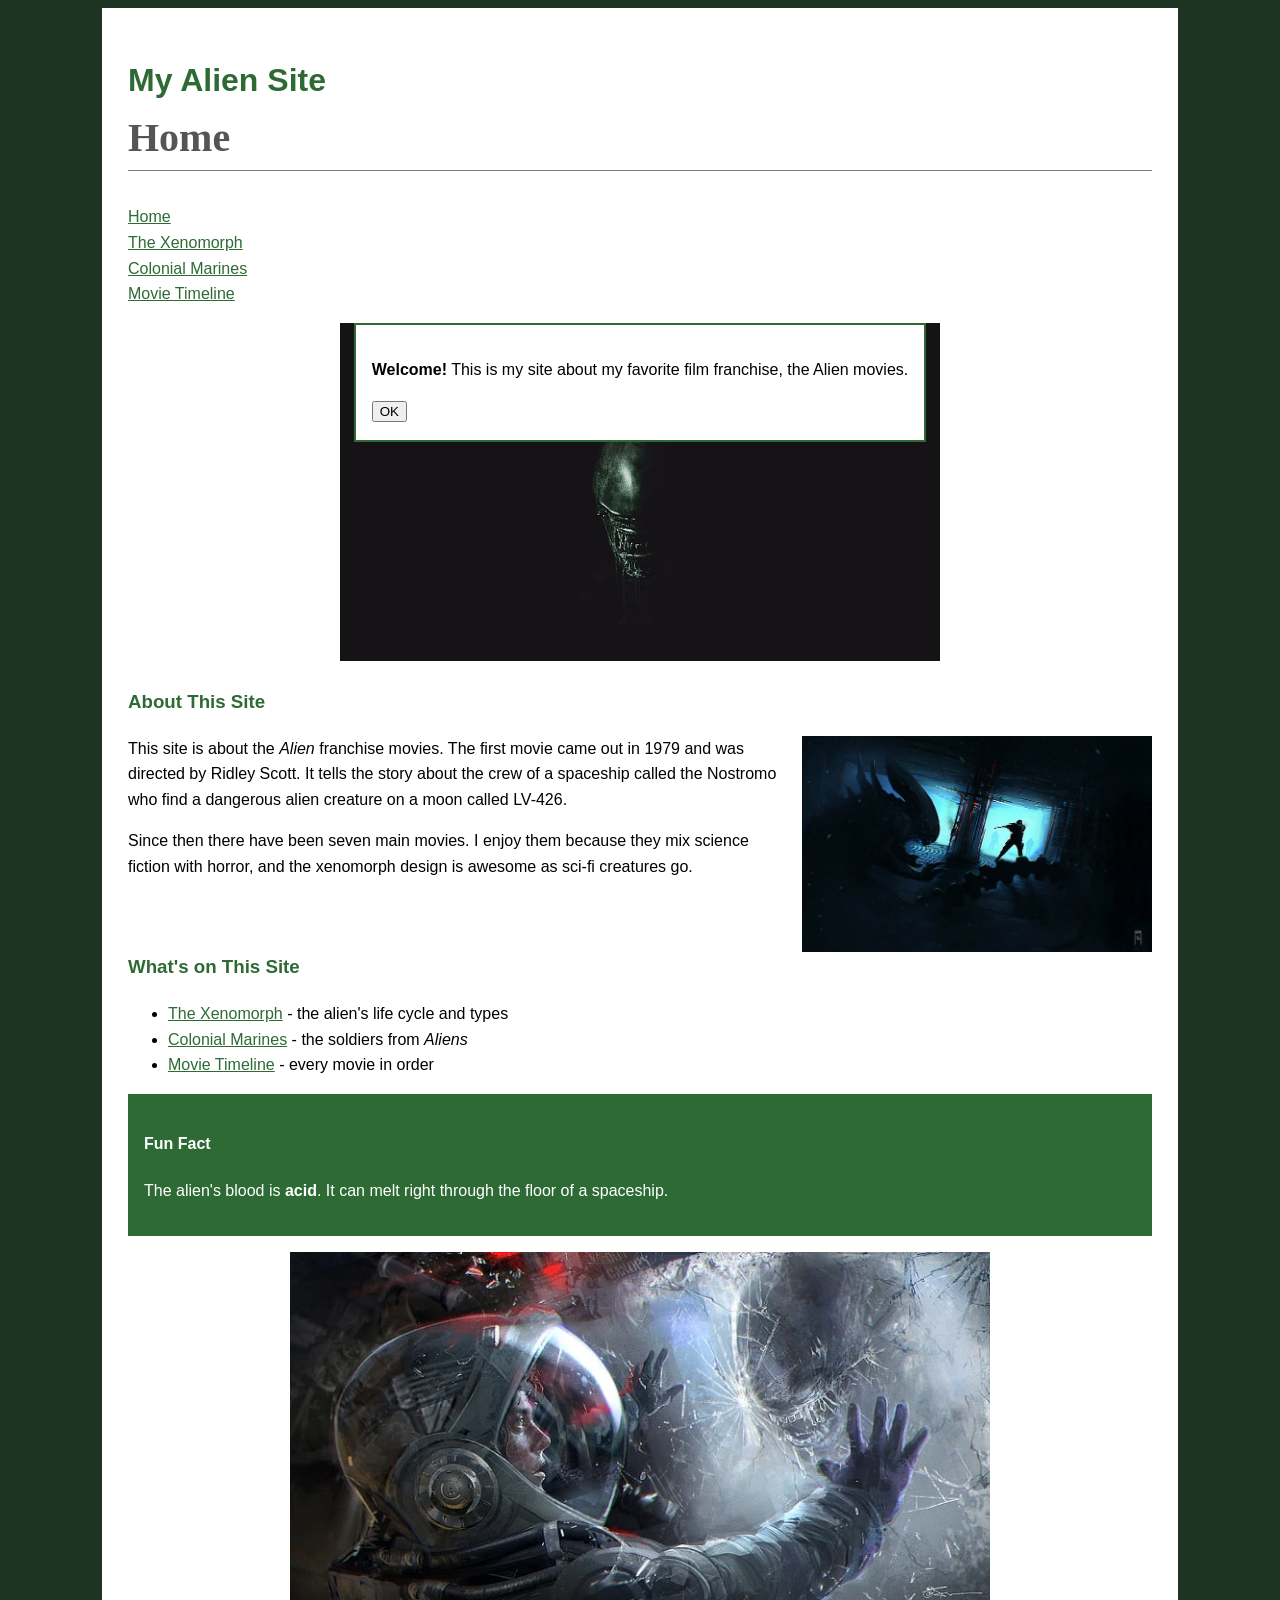
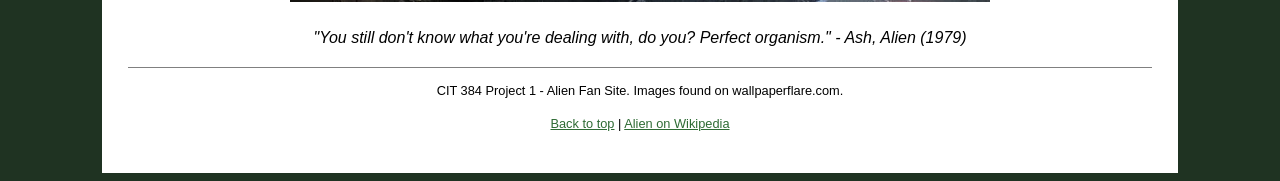
==== index.html @ eb856a34 "New Changes" ====
<!DOCTYPE html>
<html lang="en">
  <head>
    <meta charset="utf-8">
    <title>Alien Fan Site - Home</title>
    <link href="css/style.css" rel="stylesheet" type="text/css">
  </head>
  <body>
    <header id="top" role="banner">
      <h1>My Alien Site</h1>
      <h2>Home</h2>
      <nav role="navigation">
        <p><a href="index.html" title="Go to the home page">Home</a></p>
        <p><a href="xenomorphs.html" title="Learn about the Xenomorph">The Xenomorph</a></p>
        <p><a href="marines.html" title="Learn about the Colonial Marines">Colonial Marines</a></p>
        <p><a href="timeline.html" title="See every Alien movie in order">Movie Timeline</a></p>
      </nav>
    </header>

    <main role="main">
      <article role="article">
        <!--
          MDN ELEMENT 1: <dialog>
          What: a pop-up box.
          Where: top of the home page.
          How: the open attribute makes it show when the page loads. The
          form with method="dialog" closes it when you click OK.
        -->
        <dialog open>
          <p><strong>Welcome!</strong> This is my site about my favorite film franchise, the Alien movies.</p>
          <form method="dialog">
            <button>OK</button>
          </form>
        </dialog>

        <!--
          MDN ATTRIBUTE 1: draggable
          What: says if an element can be dragged with the mouse.
          Where: on the first picture of every page.
          How: draggable="false" stops the picture from being dragged
          off the page by accident.
        -->
        <p class="center">
          <img src="images/photos/xeno-dark.png" alt="A Xenomorph's head coming out of the dark" width="600" draggable="false">
        </p>

        <section>
          <h3>About This Site</h3>
          <p>
            <img src="images/photos/xeno-hallway.png" alt="A Xenomorph waiting in the dark while a soldier aims down a bright hallway" width="350" class="flowRight">
            This site is about the <i>Alien</i> franchise movies. The first movie came out
            in 1979 and was directed by Ridley Scott. It tells the story about the crew of a
            spaceship called the Nostromo who find a dangerous alien creature
            on a moon called LV-426.
          </p>
          <p>
            Since then there have been seven main movies. I enjoy them because
            they mix science fiction with horror, and the xenomorph design is awesome as sci-fi creatures go.
          </p>
        </section>

        <section>
          <h3>What's on This Site</h3>
          <ul>
            <li><a href="xenomorphs.html" title="Learn about the Xenomorph">The Xenomorph</a> - the alien's life cycle and types</li>
            <li><a href="marines.html" title="Learn about the Colonial Marines">Colonial Marines</a> - the soldiers from <i>Aliens</i></li>
            <li><a href="timeline.html" title="See every Alien movie in order">Movie Timeline</a> - every movie in order</li>
          </ul>
        </section>

        <aside role="complementary">
          <h4>Fun Fact</h4>
          <p>The alien's blood is <strong>acid</strong>. It can melt right through the floor of a spaceship.</p>
        </aside>

        <section>
          <p class="center">
            <img src="images/photos/xeno-glass.webp" alt="An astronaut behind cracked glass with a Xenomorph on the other side" width="700">
          </p>
          <blockquote class="center">
            "You still don't know what you're dealing with, do you? Perfect organism." - Ash, <i>Alien</i> (1979)
          </blockquote>
        </section>
      </article>
    </main>

    <footer role="contentinfo">
      <p>CIT 384 Project 1 - Alien Fan Site. Images found on wallpaperflare.com.</p>
      <p>
        <a href="#top" title="Go back to the top of this page">Back to top</a> |
        <a href="https://en.wikipedia.org/wiki/Alien_(franchise)" target="_blank" rel="noopener noreferrer" title="Read about the Alien movies on Wikipedia (opens in a new tab)">Alien on Wikipedia</a>
      </p>
    </footer>
  </body>
</html>
---- css/style.css ----
/* CIT 384 Project 1 - Alien Fan Site */

html {
  background: #1f3322;
}

body {
  font-family: Verdana, Geneva, sans-serif;
  width: 80%;
  margin-left: auto;
  margin-right: auto;
  padding: 2%;
  background: white;
  line-height: 1.6;
}

h1 {
  color: #2e6b34;
  margin-bottom: 0;
}

h2 {
  font-family: Georgia, "Times New Roman", serif;
  font-size: 2.5em;
  color: #555555;
  margin-top: 0;
  border-bottom: 1px solid gray;
}

h3 {
  color: #2e6b34;
}

a {
  color: #2e6b34;
}

a:hover {
  color: #8a5a00;
}

nav p {
  margin: 0;
}

td, th {
  padding: 8px;
  text-align: left;
  border-bottom: 1px solid #cccccc;
}

caption {
  text-align: left;
}

dt {
  font-weight: bold;
}

dd {
  margin-bottom: 10px;
}

aside {
  background: #2e6b34;
  color: white;
  padding: 1em;
  margin-bottom: 1em;
}

blockquote {
  font-style: italic;
}

.center {
  text-align: center;
}

.flowRight {
  float: right;
  margin-left: 10px;
}

section {
  clear: both;
}

.notes {
  border: 1px solid gray;
  padding: 10px;
}

dialog {
  border: 2px solid #2e6b34;
}

footer {
  clear: both;
  border-top: 1px solid gray;
  text-align: center;
  font-size: 0.8em;
}
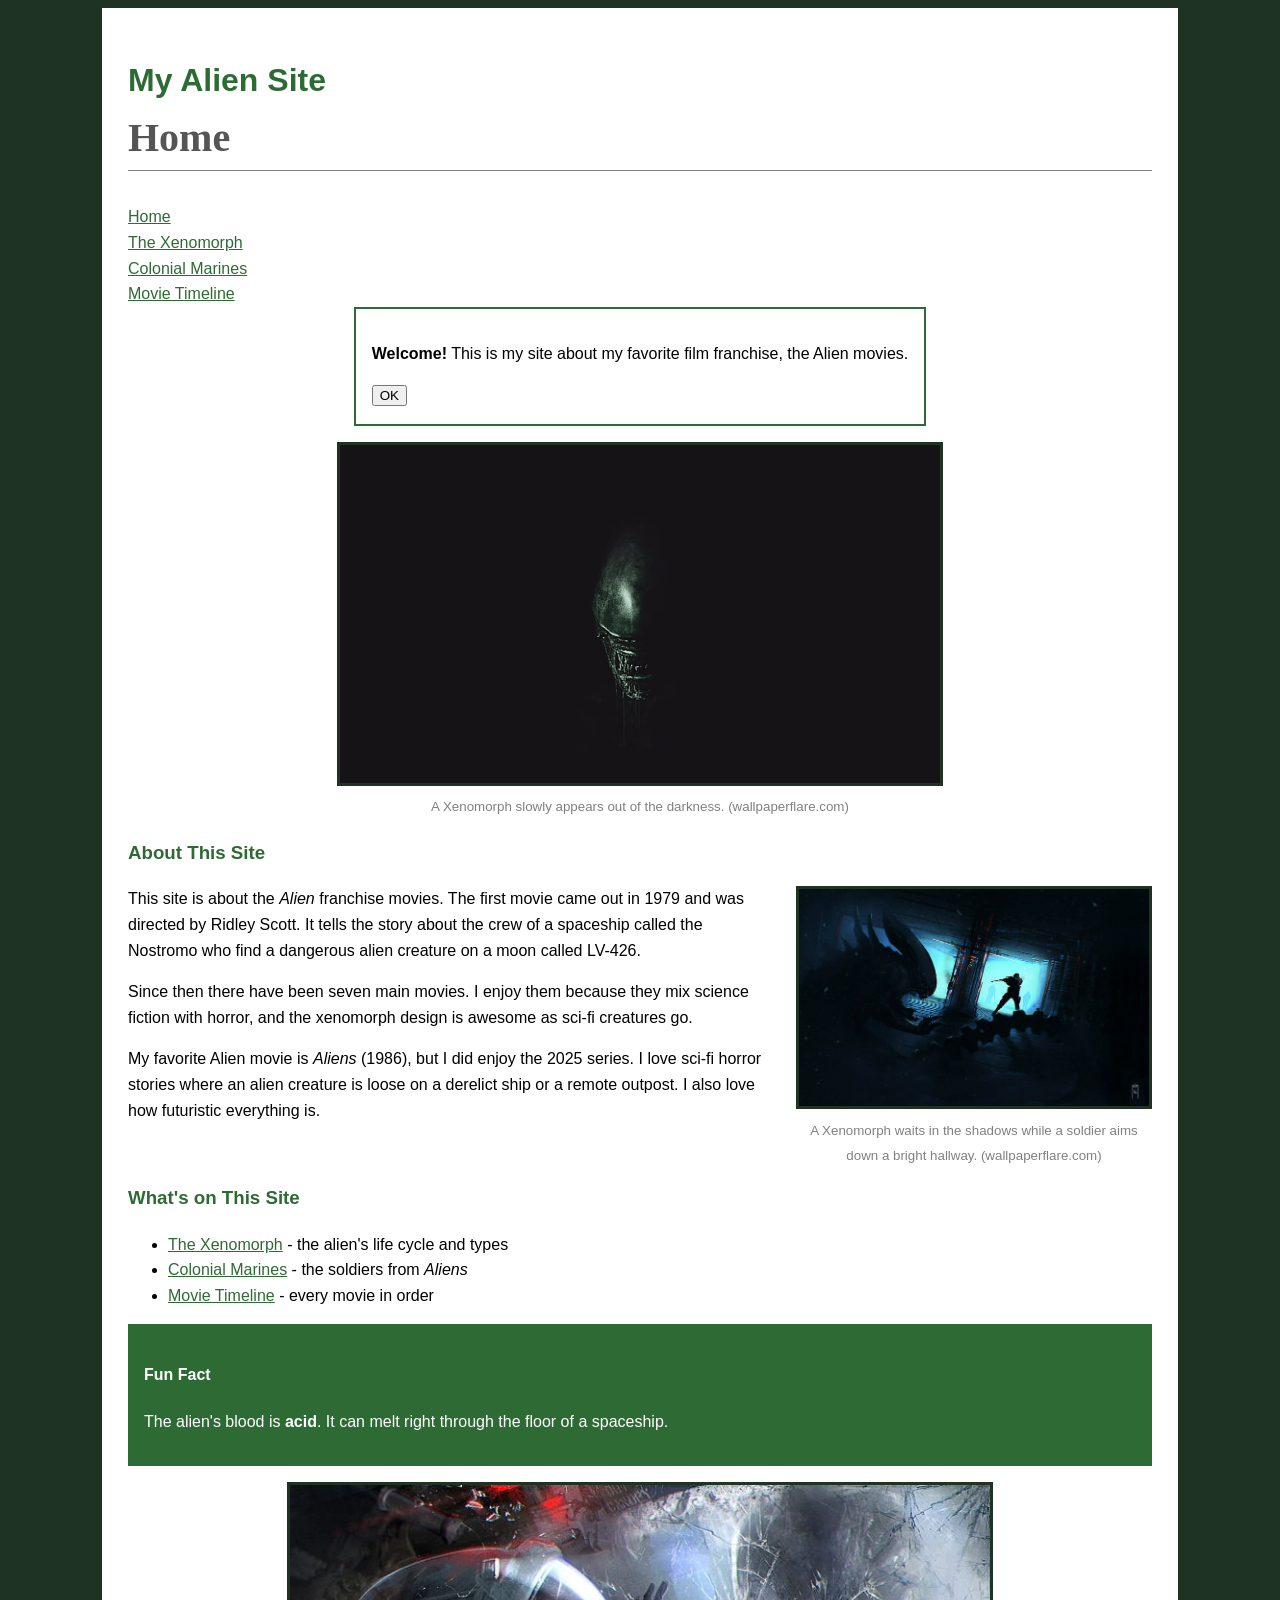
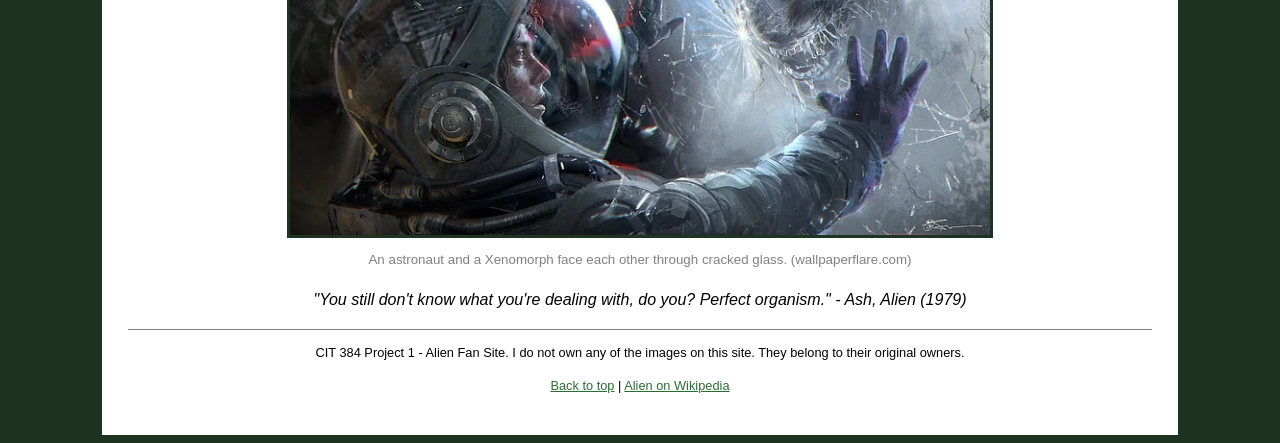
==== commit fd273757: "New Edits" ====
--- a/index.html
+++ b/index.html
@@ -42,12 +42,18 @@
         -->
         <p class="center">
           <img src="images/photos/xeno-dark.png" alt="A Xenomorph's head coming out of the dark" width="600" draggable="false">
+          <br>
+          <small class="credit">A Xenomorph slowly appears out of the darkness. (wallpaperflare.com)</small>
         </p>
 
         <section>
           <h3>About This Site</h3>
+          <div class="flowRight">
+            <img src="images/photos/xeno-hallway.png" alt="A Xenomorph waiting in the dark while a soldier aims down a bright hallway" width="350">
+            <br>
+            <small class="credit">A Xenomorph waits in the shadows while a soldier aims down a bright hallway. (wallpaperflare.com)</small>
+          </div>
           <p>
-            <img src="images/photos/xeno-hallway.png" alt="A Xenomorph waiting in the dark while a soldier aims down a bright hallway" width="350" class="flowRight">
             This site is about the <i>Alien</i> franchise movies. The first movie came out
             in 1979 and was directed by Ridley Scott. It tells the story about the crew of a
             spaceship called the Nostromo who find a dangerous alien creature
@@ -56,6 +62,11 @@
           <p>
             Since then there have been seven main movies. I enjoy them because
             they mix science fiction with horror, and the xenomorph design is awesome as sci-fi creatures go.
+          </p>
+          <p>
+            My favorite Alien movie is <i>Aliens</i> (1986), but I did enjoy the 2025 series.
+            I love sci-fi horror stories where an alien creature is loose on a derelict ship
+            or a remote outpost. I also love how futuristic everything is.
           </p>
         </section>
 
@@ -76,6 +87,8 @@
         <section>
           <p class="center">
             <img src="images/photos/xeno-glass.webp" alt="An astronaut behind cracked glass with a Xenomorph on the other side" width="700">
+            <br>
+            <small class="credit">An astronaut and a Xenomorph face each other through cracked glass. (wallpaperflare.com)</small>
           </p>
           <blockquote class="center">
             "You still don't know what you're dealing with, do you? Perfect organism." - Ash, <i>Alien</i> (1979)
@@ -85,7 +98,7 @@
     </main>
 
     <footer role="contentinfo">
-      <p>CIT 384 Project 1 - Alien Fan Site. Images found on wallpaperflare.com.</p>
+      <p>CIT 384 Project 1 - Alien Fan Site. I do not own any of the images on this site. They belong to their original owners.</p>
       <p>
         <a href="#top" title="Go back to the top of this page">Back to top</a> |
         <a href="https://en.wikipedia.org/wiki/Alien_(franchise)" target="_blank" rel="noopener noreferrer" title="Read about the Alien movies on Wikipedia (opens in a new tab)">Alien on Wikipedia</a>
--- a/css/style.css
+++ b/css/style.css
@@ -76,9 +76,28 @@
   text-align: center;
 }
 
+/* a picture and its credit line, floated to the right of the text */
 .flowRight {
   float: right;
-  margin-left: 10px;
+  width: 356px;
+  margin: 0 0 15px 20px;
+  text-align: center;
+}
+
+/* narrower box for the tall Xenomorph head picture */
+.narrow {
+  width: 186px;
+}
+
+/* thin dark green frame around the pictures */
+.flowRight img,
+.center img {
+  border: 3px solid #1f3322;
+}
+
+/* small gray credit line under each picture */
+.credit {
+  color: gray;
 }
 
 section {
@@ -90,7 +109,11 @@
   padding: 10px;
 }
 
+/* position: static keeps the pop-up in line with the page
+   so it doesn't cover the picture under it */
 dialog {
+  position: static;
+  margin: 0 auto 1em auto;
   border: 2px solid #2e6b34;
 }
 
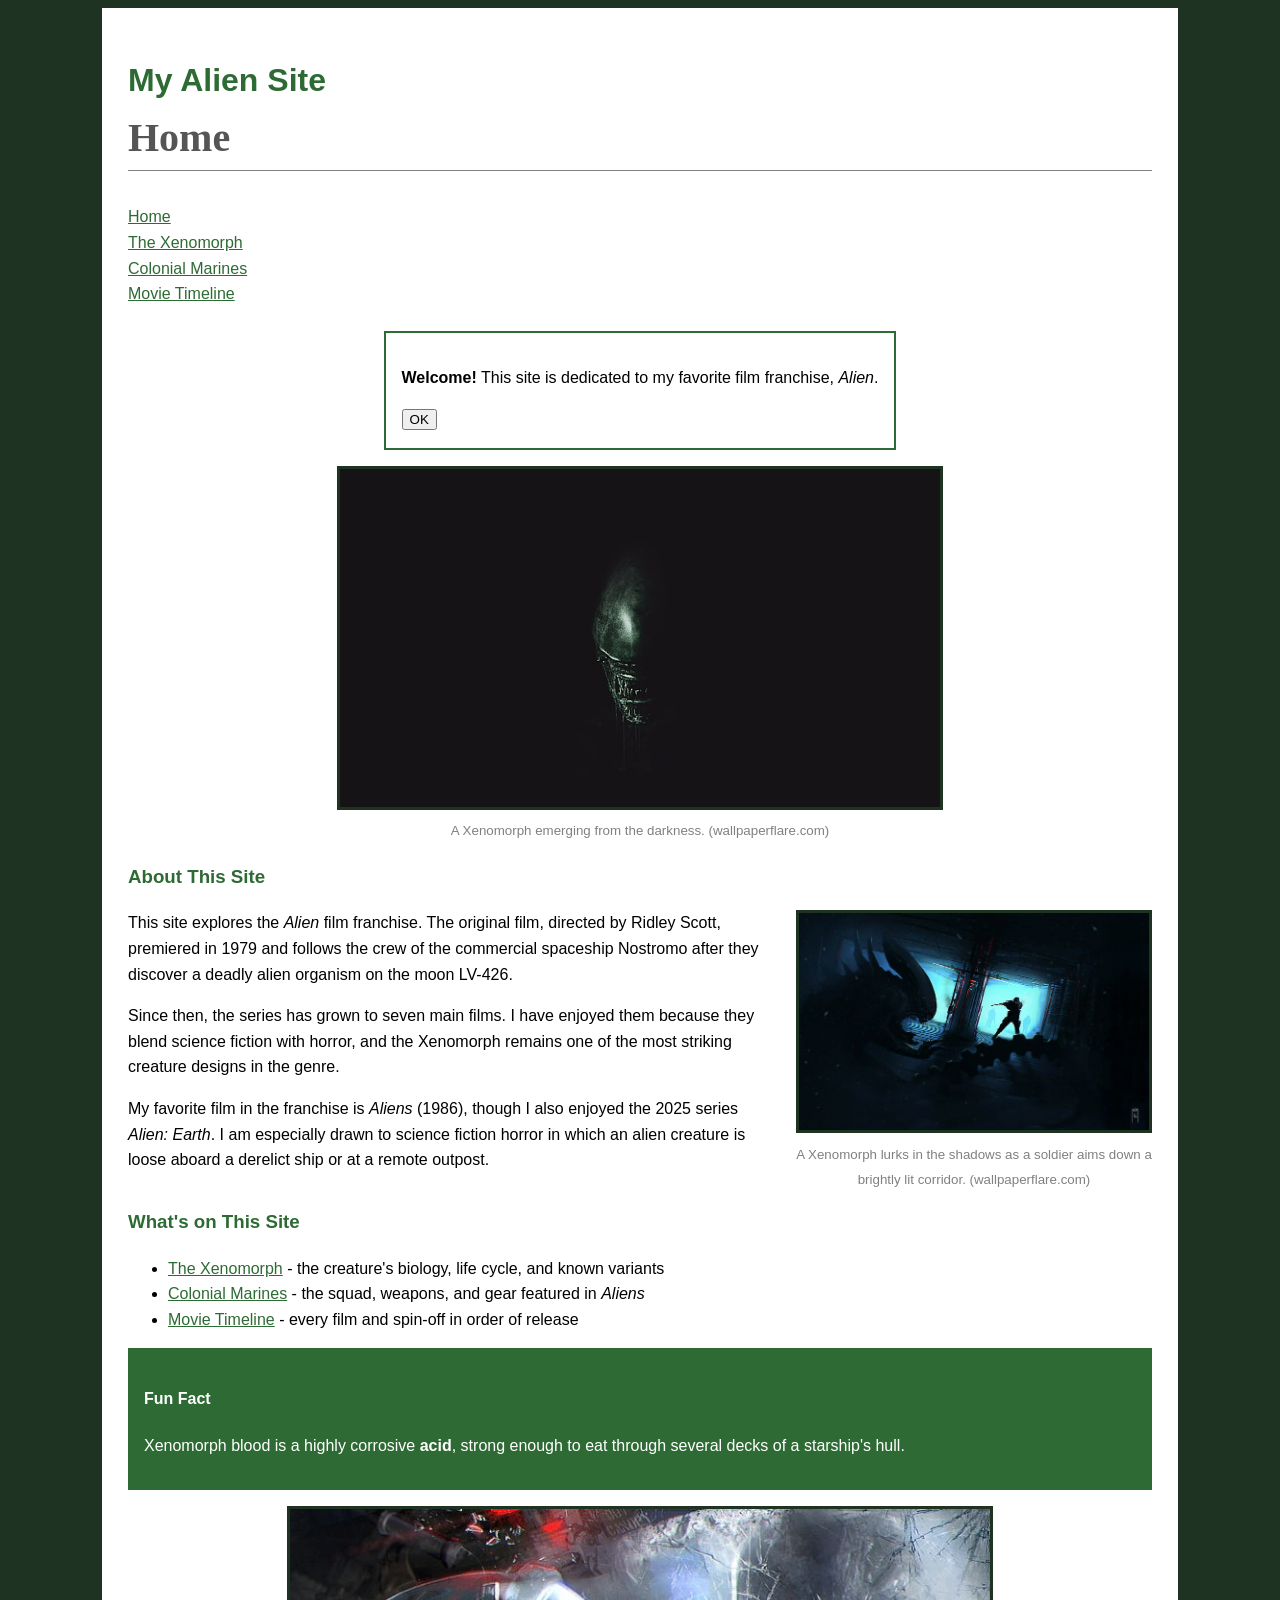
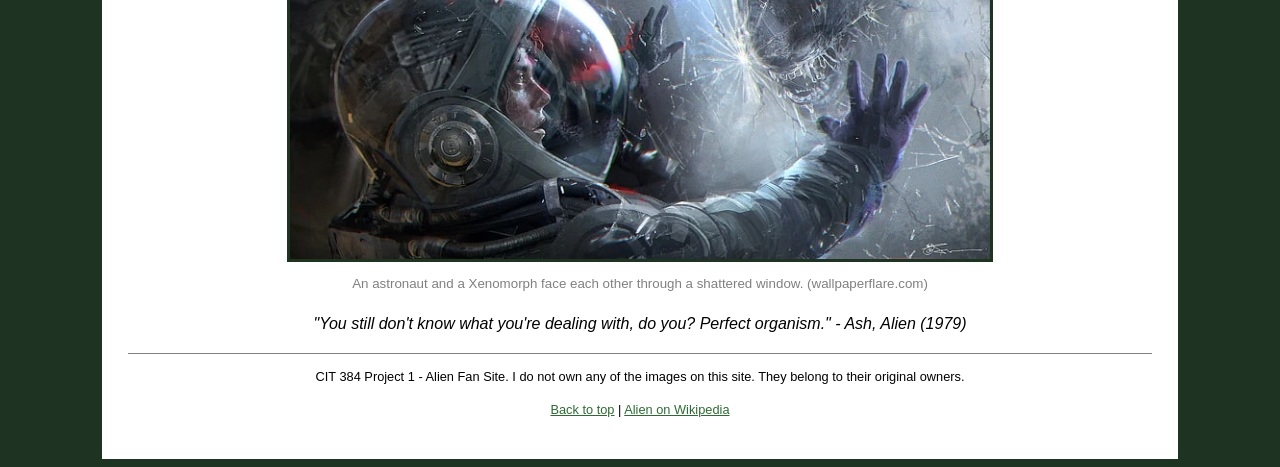
==== commit cfefea28: "Fixed" ====
--- a/index.html
+++ b/index.html
@@ -27,7 +27,7 @@
           form with method="dialog" closes it when you click OK.
         -->
         <dialog open>
-          <p><strong>Welcome!</strong> This is my site about my favorite film franchise, the Alien movies.</p>
+          <p><strong>Welcome!</strong> This site is dedicated to my favorite film franchise, <i>Alien</i>.</p>
           <form method="dialog">
             <button>OK</button>
           </form>
@@ -43,7 +43,7 @@
         <p class="center">
           <img src="images/photos/xeno-dark.png" alt="A Xenomorph's head coming out of the dark" width="600" draggable="false">
           <br>
-          <small class="credit">A Xenomorph slowly appears out of the darkness. (wallpaperflare.com)</small>
+          <small class="credit">A Xenomorph emerging from the darkness. (wallpaperflare.com)</small>
         </p>
 
         <section>
@@ -51,44 +51,44 @@
           <div class="flowRight">
             <img src="images/photos/xeno-hallway.png" alt="A Xenomorph waiting in the dark while a soldier aims down a bright hallway" width="350">
             <br>
-            <small class="credit">A Xenomorph waits in the shadows while a soldier aims down a bright hallway. (wallpaperflare.com)</small>
+            <small class="credit">A Xenomorph lurks in the shadows as a soldier aims down a brightly lit corridor. (wallpaperflare.com)</small>
           </div>
           <p>
-            This site is about the <i>Alien</i> franchise movies. The first movie came out
-            in 1979 and was directed by Ridley Scott. It tells the story about the crew of a
-            spaceship called the Nostromo who find a dangerous alien creature
-            on a moon called LV-426.
+            This site explores the <i>Alien</i> film franchise. The original film, directed by Ridley Scott,
+            premiered in 1979 and follows the crew of the commercial spaceship Nostromo after
+            they discover a deadly alien organism on the moon LV-426.
           </p>
           <p>
-            Since then there have been seven main movies. I enjoy them because
-            they mix science fiction with horror, and the xenomorph design is awesome as sci-fi creatures go.
+            Since then, the series has grown to seven main films. I have enjoyed them because they
+            blend science fiction with horror, and the Xenomorph remains one of the most striking
+            creature designs in the genre.
           </p>
           <p>
-            My favorite Alien movie is <i>Aliens</i> (1986), but I did enjoy the 2025 series.
-            I love sci-fi horror stories where an alien creature is loose on a derelict ship
-            or a remote outpost. I also love how futuristic everything is.
+            My favorite film in the franchise is <i>Aliens</i> (1986), though I also enjoyed the 2025
+            series <i>Alien: Earth</i>. I am especially drawn to science fiction horror in which an
+            alien creature is loose aboard a derelict ship or at a remote outpost.
           </p>
         </section>
 
         <section>
           <h3>What's on This Site</h3>
           <ul>
-            <li><a href="xenomorphs.html" title="Learn about the Xenomorph">The Xenomorph</a> - the alien's life cycle and types</li>
-            <li><a href="marines.html" title="Learn about the Colonial Marines">Colonial Marines</a> - the soldiers from <i>Aliens</i></li>
-            <li><a href="timeline.html" title="See every Alien movie in order">Movie Timeline</a> - every movie in order</li>
+            <li><a href="xenomorphs.html" title="Learn about the Xenomorph">The Xenomorph</a> - the creature's biology, life cycle, and known variants</li>
+            <li><a href="marines.html" title="Learn about the Colonial Marines">Colonial Marines</a> - the squad, weapons, and gear featured in <i>Aliens</i></li>
+            <li><a href="timeline.html" title="See every Alien movie in order">Movie Timeline</a> - every film and spin-off in order of release</li>
           </ul>
         </section>
 
         <aside role="complementary">
           <h4>Fun Fact</h4>
-          <p>The alien's blood is <strong>acid</strong>. It can melt right through the floor of a spaceship.</p>
+          <p>Xenomorph blood is a highly corrosive <strong>acid</strong>, strong enough to eat through several decks of a starship's hull.</p>
         </aside>
 
         <section>
           <p class="center">
             <img src="images/photos/xeno-glass.webp" alt="An astronaut behind cracked glass with a Xenomorph on the other side" width="700">
             <br>
-            <small class="credit">An astronaut and a Xenomorph face each other through cracked glass. (wallpaperflare.com)</small>
+            <small class="credit">An astronaut and a Xenomorph face each other through a shattered window. (wallpaperflare.com)</small>
           </p>
           <blockquote class="center">
             "You still don't know what you're dealing with, do you? Perfect organism." - Ash, <i>Alien</i> (1979)
--- a/css/style.css
+++ b/css/style.css
@@ -19,9 +19,10 @@
   margin-bottom: 0;
 }
 
+/* rem is relative to the root (html) element, so 1rem = 16px */
 h2 {
   font-family: Georgia, "Times New Roman", serif;
-  font-size: 2.5em;
+  font-size: 2.5rem;
   color: #555555;
   margin-top: 0;
   border-bottom: 1px solid gray;
@@ -37,6 +38,11 @@
 
 a:hover {
   color: #8a5a00;
+}
+
+/* id selector - matches the one header with id="top" on each page */
+#top {
+  margin-bottom: 1.5rem;
 }
 
 nav p {
@@ -121,5 +127,5 @@
   clear: both;
   border-top: 1px solid gray;
   text-align: center;
-  font-size: 0.8em;
+  font-size: 0.8rem;
 }
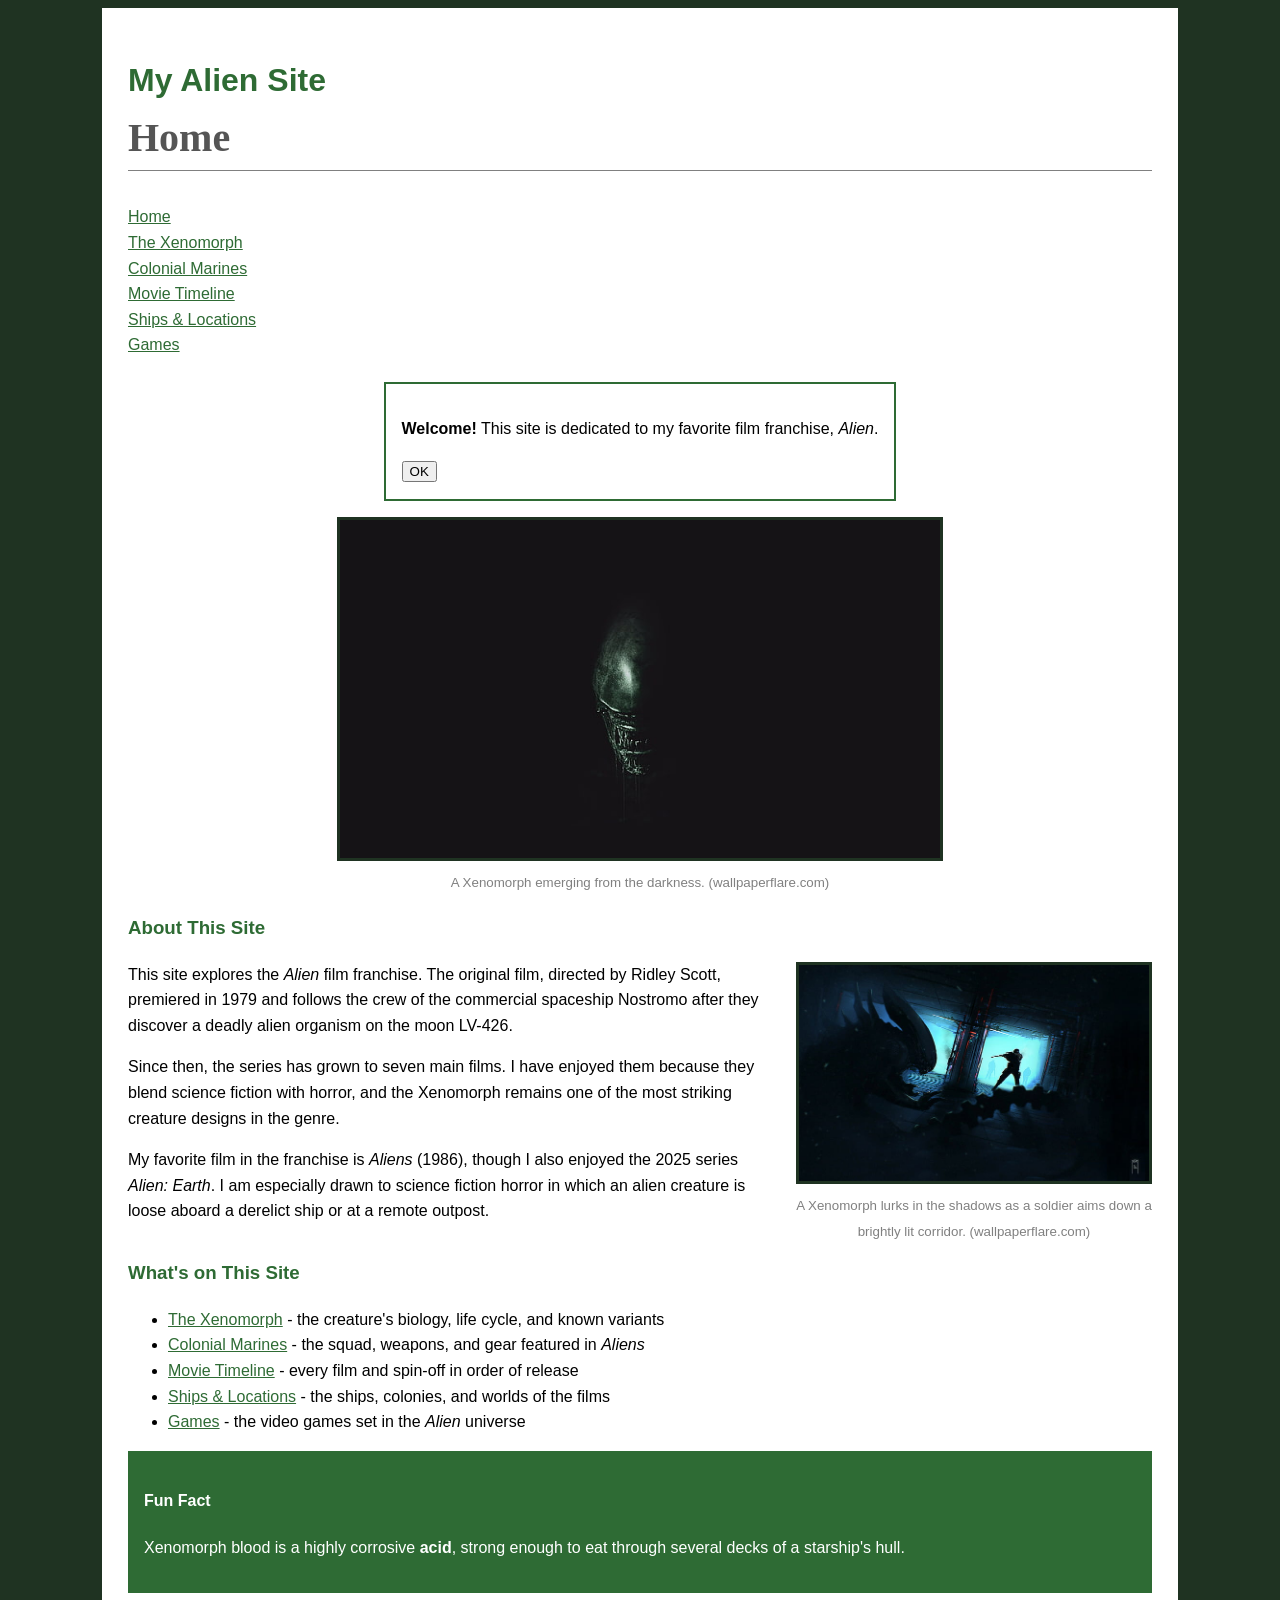
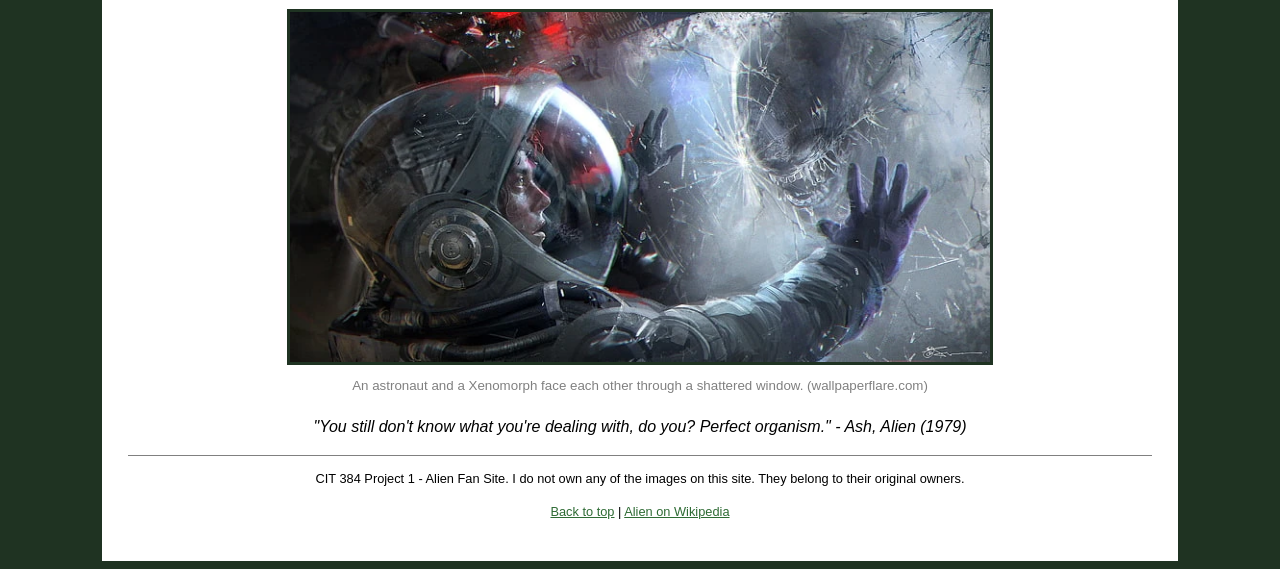
==== commit 88b98707: "New" ====
--- a/index.html
+++ b/index.html
@@ -14,6 +14,8 @@
         <p><a href="xenomorphs.html" title="Learn about the Xenomorph">The Xenomorph</a></p>
         <p><a href="marines.html" title="Learn about the Colonial Marines">Colonial Marines</a></p>
         <p><a href="timeline.html" title="See every Alien movie in order">Movie Timeline</a></p>
+        <p><a href="locations.html" title="Explore the ships and locations of the Alien films">Ships &amp; Locations</a></p>
+        <p><a href="games.html" title="Explore the Alien video games">Games</a></p>
       </nav>
     </header>
 
@@ -76,6 +78,8 @@
             <li><a href="xenomorphs.html" title="Learn about the Xenomorph">The Xenomorph</a> - the creature's biology, life cycle, and known variants</li>
             <li><a href="marines.html" title="Learn about the Colonial Marines">Colonial Marines</a> - the squad, weapons, and gear featured in <i>Aliens</i></li>
             <li><a href="timeline.html" title="See every Alien movie in order">Movie Timeline</a> - every film and spin-off in order of release</li>
+            <li><a href="locations.html" title="Explore the ships and locations of the Alien films">Ships &amp; Locations</a> - the ships, colonies, and worlds of the films</li>
+            <li><a href="games.html" title="Explore the Alien video games">Games</a> - the video games set in the <i>Alien</i> universe</li>
           </ul>
         </section>
 
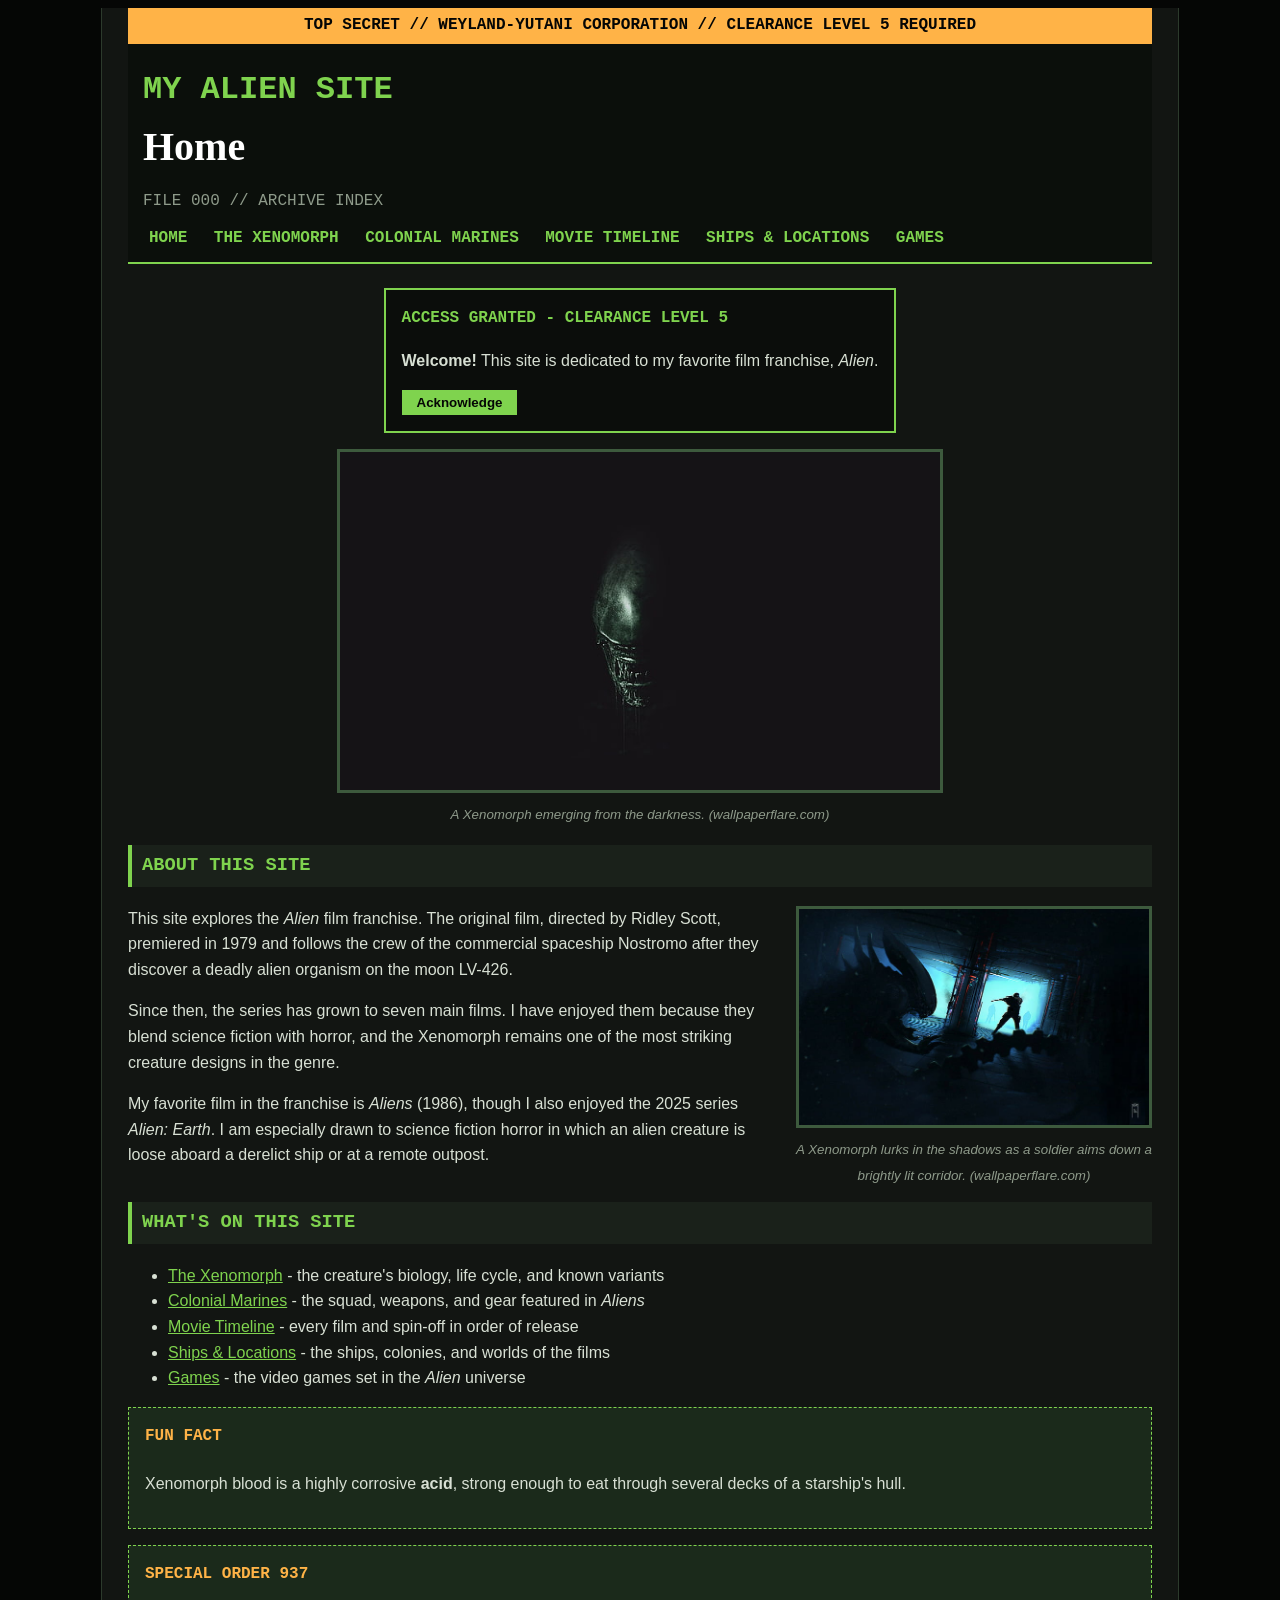
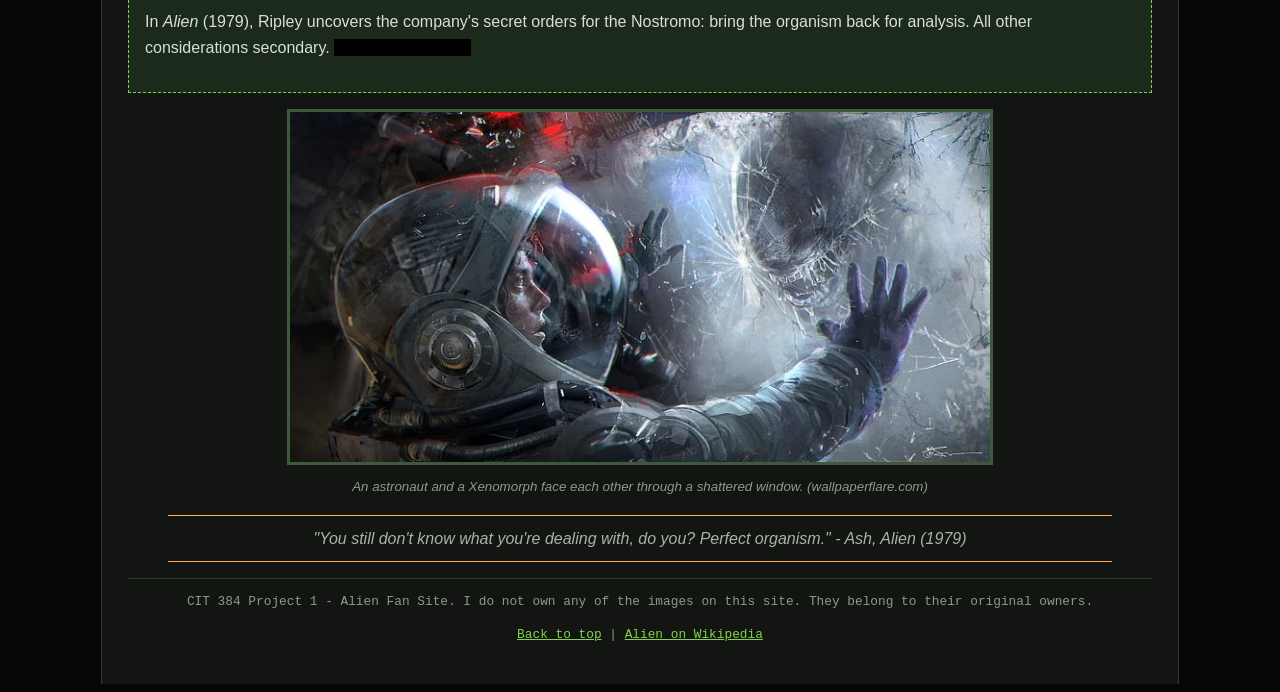
==== commit 17d59908: "New changes" ====
--- a/index.html
+++ b/index.html
@@ -6,9 +6,12 @@
     <link href="css/style.css" rel="stylesheet" type="text/css">
   </head>
   <body>
+    <!-- classified warning strip at the top of every page -->
+    <p class="classified">Top Secret // Weyland-Yutani Corporation // Clearance Level 5 Required</p>
     <header id="top" role="banner">
       <h1>My Alien Site</h1>
       <h2>Home</h2>
+      <p class="file-id">File 000 // Archive Index</p>
       <nav role="navigation">
         <p><a href="index.html" title="Go to the home page">Home</a></p>
         <p><a href="xenomorphs.html" title="Learn about the Xenomorph">The Xenomorph</a></p>
@@ -29,9 +32,10 @@
           form with method="dialog" closes it when you click OK.
         -->
         <dialog open>
+          <p class="access">Access Granted - Clearance Level 5</p>
           <p><strong>Welcome!</strong> This site is dedicated to my favorite film franchise, <i>Alien</i>.</p>
           <form method="dialog">
-            <button>OK</button>
+            <button>Acknowledge</button>
           </form>
         </dialog>
 
@@ -88,6 +92,16 @@
           <p>Xenomorph blood is a highly corrosive <strong>acid</strong>, strong enough to eat through several decks of a starship's hull.</p>
         </aside>
 
+        <aside role="complementary">
+          <h4>Special Order 937</h4>
+          <p>
+            In <i>Alien</i> (1979), Ripley uncovers the company's secret orders for the Nostromo:
+            bring the organism back for analysis. All other considerations secondary.
+            <!-- the redacted class hides the words behind a black bar until you hover over them -->
+            <span class="redacted" title="Hover to declassify">Crew expendable.</span>
+          </p>
+        </aside>
+
         <section>
           <p class="center">
             <img src="images/photos/xeno-glass.webp" alt="An astronaut behind cracked glass with a Xenomorph on the other side" width="700">
--- a/css/style.css
+++ b/css/style.css
@@ -1,7 +1,10 @@
-/* CIT 384 Project 1 - Alien Fan Site */
+/* CIT 384 Project 1 - Alien Fan Site
+   Dark "ship computer" theme: near-black background,
+   acid green (#7fd34e) highlights, amber (#ffb347) details,
+   and monospace headings like an old computer terminal */
 
 html {
-  background: #1f3322;
+  background: #050605;
 }
 
 body {
@@ -9,54 +12,135 @@
   width: 80%;
   margin-left: auto;
   margin-right: auto;
-  padding: 2%;
-  background: white;
+  padding: 0 2% 2% 2%;
+  background: #121512;
+  color: #d8e0d4;
   line-height: 1.6;
+  border-left: 1px solid #2c3a2c;
+  border-right: 1px solid #2c3a2c;
+}
+
+/* amber "Top Secret" warning strip at the top of every page */
+.classified {
+  background: #ffb347;
+  color: #050605;
+  font-family: "Courier New", Courier, monospace;
+  font-weight: bold;
+  text-transform: uppercase;
+  text-align: center;
+  padding: 5px;
+  margin: 0;
+}
+
+/* file number under each page title */
+.file-id {
+  font-family: "Courier New", Courier, monospace;
+  text-transform: uppercase;
+  color: #8e9a8a;
+  margin: 0 0 10px 0;
+}
+
+/* "Access Granted" line in the welcome pop-up */
+.access {
+  font-family: "Courier New", Courier, monospace;
+  font-weight: bold;
+  text-transform: uppercase;
+  color: #7fd34e;
+  margin: 0;
+}
+
+/* redacted text: a black bar that reveals the words on hover */
+.redacted {
+  background: #000000;
+  color: #000000;
+  padding: 0 4px;
+}
+
+.redacted:hover {
+  color: #ffb347;
+}
+
+/* id selector - matches the one header with id="top" on each page */
+#top {
+  background: #0b0f0b;
+  padding: 20px 15px 10px 15px;
+  margin-bottom: 1.5rem;
+  border-bottom: 2px solid #7fd34e;
 }
 
 h1 {
-  color: #2e6b34;
-  margin-bottom: 0;
+  font-family: "Courier New", Courier, monospace;
+  font-size: 2rem;
+  color: #7fd34e;
+  text-transform: uppercase;
+  margin: 0;
 }
 
 /* rem is relative to the root (html) element, so 1rem = 16px */
 h2 {
   font-family: Georgia, "Times New Roman", serif;
   font-size: 2.5rem;
-  color: #555555;
-  margin-top: 0;
-  border-bottom: 1px solid gray;
-}
-
+  color: #ffffff;
+  margin: 0 0 10px 0;
+}
+
+/* section headings look like status bars on a ship's computer */
 h3 {
-  color: #2e6b34;
+  font-family: "Courier New", Courier, monospace;
+  text-transform: uppercase;
+  color: #7fd34e;
+  background: #1a211a;
+  border-left: 4px solid #7fd34e;
+  padding: 6px 10px;
 }
 
 a {
-  color: #2e6b34;
+  color: #7fd34e;
 }
 
 a:hover {
-  color: #8a5a00;
-}
-
-/* id selector - matches the one header with id="top" on each page */
-#top {
-  margin-bottom: 1.5rem;
-}
-
+  color: #ffb347;
+}
+
+/* descendant selector - the nav links sit side by side in a row */
 nav p {
-  margin: 0;
+  display: inline;
+  margin-right: 10px;
+  font-family: "Courier New", Courier, monospace;
+  font-weight: bold;
+  text-transform: uppercase;
+}
+
+nav a {
+  text-decoration: none;
+  padding: 2px 6px;
+}
+
+/* hovering a nav link highlights it like a selected menu option */
+nav a:hover {
+  background: #7fd34e;
+  color: #050605;
+}
+
+th {
+  background: #1e261e;
+  color: #7fd34e;
 }
 
 td, th {
   padding: 8px;
   text-align: left;
-  border-bottom: 1px solid #cccccc;
+  border-bottom: 1px solid #2c3a2c;
+}
+
+/* table rows light up when the mouse is over them */
+tr:hover {
+  background: #1b2a1b;
 }
 
 caption {
   text-align: left;
+  color: #8e9a8a;
 }
 
 dt {
@@ -67,15 +151,27 @@
   margin-bottom: 10px;
 }
 
+/* the "Fun Fact" and "Did You Know?" boxes */
 aside {
-  background: #2e6b34;
-  color: white;
+  background: #1b2a1b;
+  border: 1px dashed #7fd34e;
   padding: 1em;
   margin-bottom: 1em;
 }
 
+aside h4 {
+  font-family: "Courier New", Courier, monospace;
+  text-transform: uppercase;
+  color: #ffb347;
+  margin-top: 0;
+}
+
 blockquote {
   font-style: italic;
+  color: #a9b5a5;
+  border-top: 1px solid #ffb347;
+  border-bottom: 1px solid #ffb347;
+  padding: 10px;
 }
 
 .center {
@@ -95,23 +191,32 @@
   width: 186px;
 }
 
-/* thin dark green frame around the pictures */
+/* thin green frame around the pictures */
 .flowRight img,
 .center img {
-  border: 3px solid #1f3322;
+  border: 3px solid #3d5a3d;
+}
+
+/* the frame turns bright green when the mouse is over a picture */
+.flowRight img:hover,
+.center img:hover {
+  border-color: #7fd34e;
 }
 
 /* small gray credit line under each picture */
 .credit {
-  color: gray;
+  color: #8e9a8a;
+  font-style: italic;
 }
 
 section {
   clear: both;
 }
 
+/* the contenteditable note boxes on xenomorphs.html */
 .notes {
-  border: 1px solid gray;
+  background: #0b0d0b;
+  border: 1px dashed #7fd34e;
   padding: 10px;
 }
 
@@ -120,12 +225,24 @@
 dialog {
   position: static;
   margin: 0 auto 1em auto;
-  border: 2px solid #2e6b34;
+  background: #0b0d0b;
+  color: #d8e0d4;
+  border: 2px solid #7fd34e;
+}
+
+dialog button {
+  background: #7fd34e;
+  color: #050605;
+  border: none;
+  padding: 5px 15px;
+  font-weight: bold;
 }
 
 footer {
   clear: both;
-  border-top: 1px solid gray;
+  border-top: 1px solid #2c3a2c;
   text-align: center;
   font-size: 0.8rem;
-}
+  font-family: "Courier New", Courier, monospace;
+  color: #8e9a8a;
+}
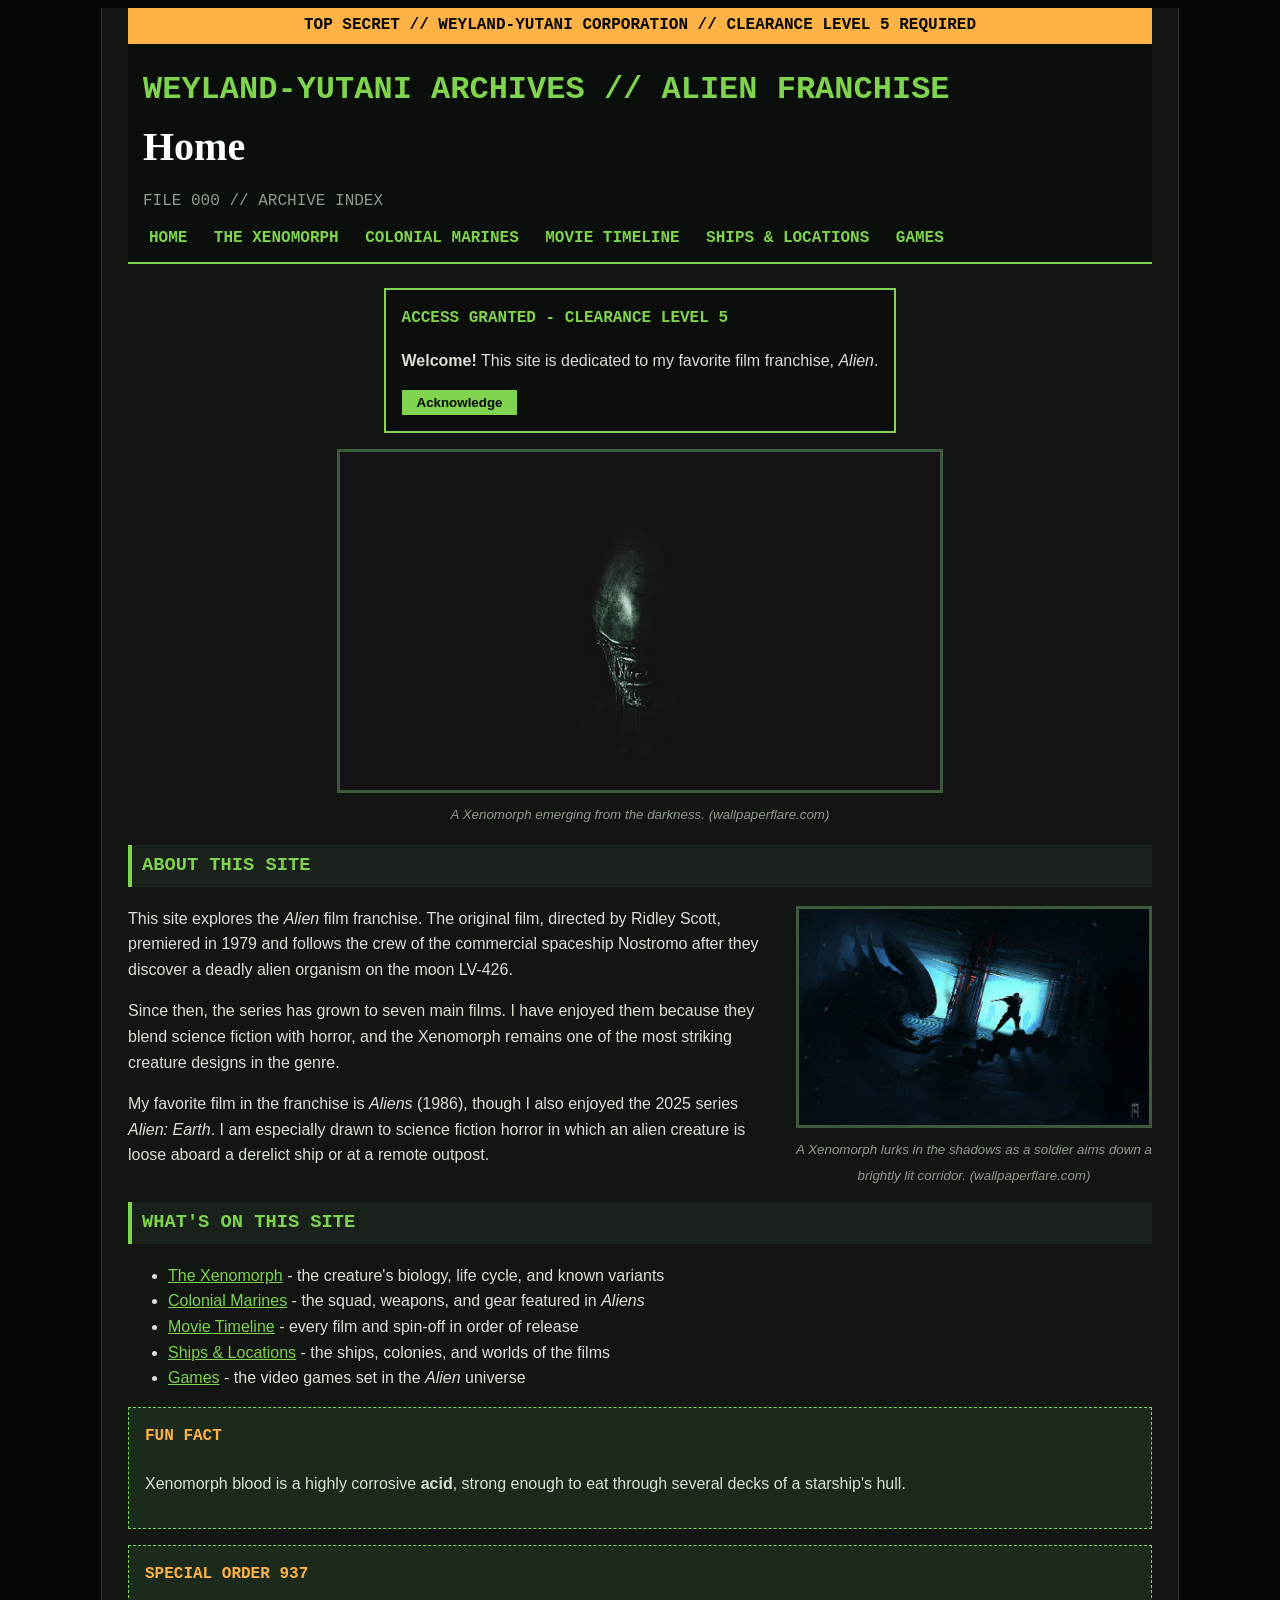
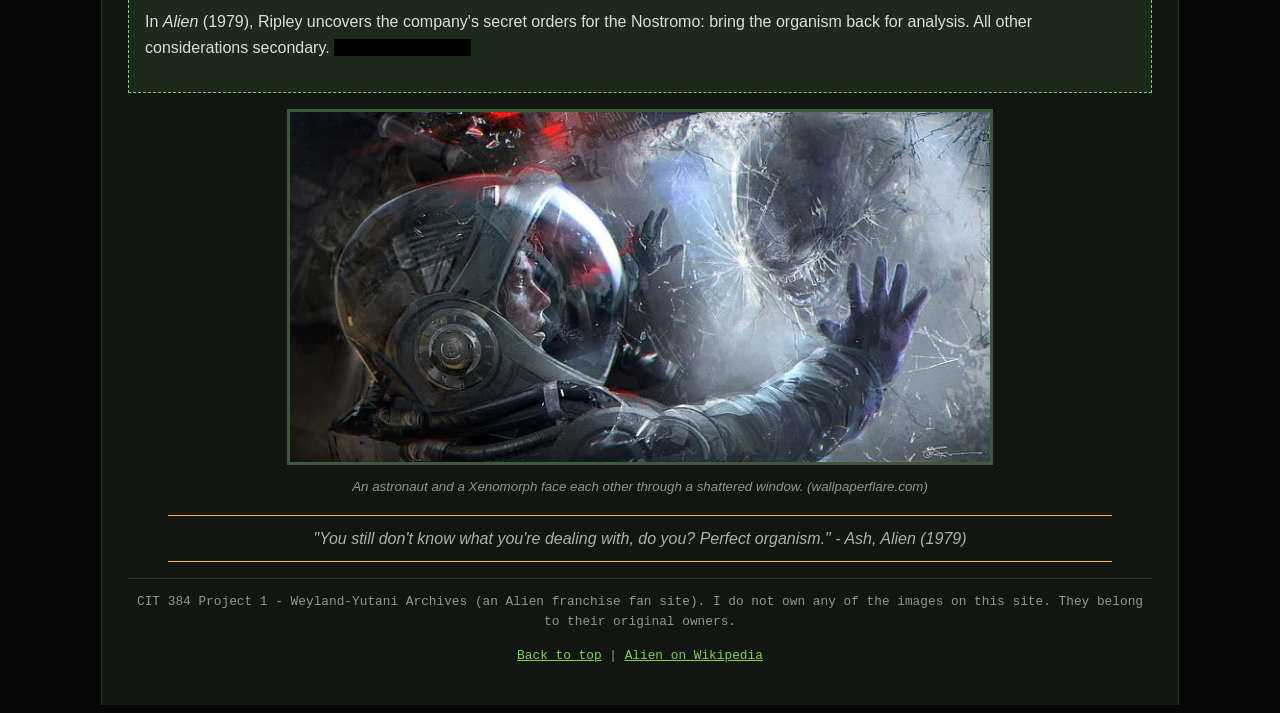
==== commit b27b17d3: "Fix" ====
--- a/index.html
+++ b/index.html
@@ -1,17 +1,25 @@
 <!DOCTYPE html>
+<!-- lang="en" means this page is in English -->
 <html lang="en">
   <head>
+    <!-- charset makes letters and symbols show correctly -->
     <meta charset="utf-8">
-    <title>Alien Fan Site - Home</title>
+    <!-- title = the text on the browser tab -->
+    <title>Alien Franchise Archives - Home</title>
+    <!-- link connects this page to the stylesheet -->
     <link href="css/style.css" rel="stylesheet" type="text/css">
   </head>
   <body>
     <!-- classified warning strip at the top of every page -->
     <p class="classified">Top Secret // Weyland-Yutani Corporation // Clearance Level 5 Required</p>
+    <!-- header = top of the page. id="top" is where "Back to top" jumps to. role helps screen readers -->
     <header id="top" role="banner">
-      <h1>My Alien Site</h1>
+      <!-- h1 = site name, h2 = page name -->
+      <h1>Weyland-Yutani Archives // Alien Franchise</h1>
       <h2>Home</h2>
+      <!-- file number for the classified look -->
       <p class="file-id">File 000 // Archive Index</p>
+      <!-- nav = links to every page. href = where it goes, title = tooltip on hover -->
       <nav role="navigation">
         <p><a href="index.html" title="Go to the home page">Home</a></p>
         <p><a href="xenomorphs.html" title="Learn about the Xenomorph">The Xenomorph</a></p>
@@ -22,7 +30,9 @@
       </nav>
     </header>
 
+    <!-- main = the main content of the page -->
     <main role="main">
+      <!-- article = holds all the content on this page -->
       <article role="article">
         <!--
           MDN ELEMENT 1: <dialog>
@@ -32,6 +42,7 @@
           form with method="dialog" closes it when you click OK.
         -->
         <dialog open>
+          <!-- "Access Granted" line for the classified look -->
           <p class="access">Access Granted - Clearance Level 5</p>
           <p><strong>Welcome!</strong> This site is dedicated to my favorite film franchise, <i>Alien</i>.</p>
           <form method="dialog">
@@ -46,20 +57,24 @@
           How: draggable="false" stops the picture from being dragged
           off the page by accident.
         -->
+        <!-- centered picture with a caption. alt describes the picture if it does not load -->
         <p class="center">
           <img src="images/photos/xeno-dark.png" alt="A Xenomorph's head coming out of the dark" width="600" draggable="false">
           <br>
           <small class="credit">A Xenomorph emerging from the darkness. (wallpaperflare.com)</small>
         </p>
 
+        <!-- section = one topic, starting with an h3 heading -->
         <section>
           <h3>About This Site</h3>
+          <!-- picture on the right with a caption. The text wraps around it -->
           <div class="flowRight">
             <img src="images/photos/xeno-hallway.png" alt="A Xenomorph waiting in the dark while a soldier aims down a bright hallway" width="350">
             <br>
             <small class="credit">A Xenomorph lurks in the shadows as a soldier aims down a brightly lit corridor. (wallpaperflare.com)</small>
           </div>
           <p>
+            <!-- i = italics for movie and game titles -->
             This site explores the <i>Alien</i> film franchise. The original film, directed by Ridley Scott,
             premiered in 1979 and follows the crew of the commercial spaceship Nostromo after
             they discover a deadly alien organism on the moon LV-426.
@@ -78,6 +93,7 @@
 
         <section>
           <h3>What's on This Site</h3>
+          <!-- ul = bulleted list, li = one item -->
           <ul>
             <li><a href="xenomorphs.html" title="Learn about the Xenomorph">The Xenomorph</a> - the creature's biology, life cycle, and known variants</li>
             <li><a href="marines.html" title="Learn about the Colonial Marines">Colonial Marines</a> - the squad, weapons, and gear featured in <i>Aliens</i></li>
@@ -87,8 +103,10 @@
           </ul>
         </section>
 
+        <!-- aside = a side note box -->
         <aside role="complementary">
           <h4>Fun Fact</h4>
+          <!-- strong = important text (bold) -->
           <p>Xenomorph blood is a highly corrosive <strong>acid</strong>, strong enough to eat through several decks of a starship's hull.</p>
         </aside>
 
@@ -97,7 +115,7 @@
           <p>
             In <i>Alien</i> (1979), Ripley uncovers the company's secret orders for the Nostromo:
             bring the organism back for analysis. All other considerations secondary.
-            <!-- the redacted class hides the words behind a black bar until you hover over them -->
+            <!-- hidden behind a black bar until you hover over it -->
             <span class="redacted" title="Hover to declassify">Crew expendable.</span>
           </p>
         </aside>
@@ -108,6 +126,7 @@
             <br>
             <small class="credit">An astronaut and a Xenomorph face each other through a shattered window. (wallpaperflare.com)</small>
           </p>
+          <!-- blockquote = a quote from the movie -->
           <blockquote class="center">
             "You still don't know what you're dealing with, do you? Perfect organism." - Ash, <i>Alien</i> (1979)
           </blockquote>
@@ -115,10 +134,13 @@
       </article>
     </main>
 
+    <!-- footer = bottom of the page -->
     <footer role="contentinfo">
-      <p>CIT 384 Project 1 - Alien Fan Site. I do not own any of the images on this site. They belong to their original owners.</p>
+      <p>CIT 384 Project 1 - Weyland-Yutani Archives (an Alien franchise fan site). I do not own any of the images on this site. They belong to their original owners.</p>
       <p>
+        <!-- jumps back up to the header -->
         <a href="#top" title="Go back to the top of this page">Back to top</a> |
+        <!-- target="_blank" opens a new tab, rel keeps it safe -->
         <a href="https://en.wikipedia.org/wiki/Alien_(franchise)" target="_blank" rel="noopener noreferrer" title="Read about the Alien movies on Wikipedia (opens in a new tab)">Alien on Wikipedia</a>
       </p>
     </footer>
--- a/css/style.css
+++ b/css/style.css
@@ -1,32 +1,39 @@
 /* CIT 384 Project 1 - Alien Fan Site
-   Dark "ship computer" theme: near-black background,
-   acid green (#7fd34e) highlights, amber (#ffb347) details,
-   and monospace headings like an old computer terminal */
-
+   Main stylesheet. Every page links to this file.
+   Theme: dark "ship computer" look with green and amber colors */
+
+
+/* ---------- Whole page ---------- */
+
+/* the black area around the page */
 html {
   background: #050605;
 }
 
+/* the main column that holds the content */
 body {
   font-family: Verdana, Geneva, sans-serif;
   width: 80%;
-  margin-left: auto;
+  margin-left: auto;          /* auto on both sides centers the page */
   margin-right: auto;
   padding: 0 2% 2% 2%;
   background: #121512;
-  color: #d8e0d4;
+  color: #d8e0d4;             /* light gray text */
   line-height: 1.6;
   border-left: 1px solid #2c3a2c;
   border-right: 1px solid #2c3a2c;
 }
 
-/* amber "Top Secret" warning strip at the top of every page */
+
+/* ---------- Classified look ---------- */
+
+/* amber "Top Secret" strip at the top of every page */
 .classified {
   background: #ffb347;
   color: #050605;
   font-family: "Courier New", Courier, monospace;
   font-weight: bold;
-  text-transform: uppercase;
+  text-transform: uppercase;  /* all capital letters */
   text-align: center;
   padding: 5px;
   margin: 0;
@@ -40,7 +47,7 @@
   margin: 0 0 10px 0;
 }
 
-/* "Access Granted" line in the welcome pop-up */
+/* "Access Granted" line in the pop-up */
 .access {
   font-family: "Courier New", Courier, monospace;
   font-weight: bold;
@@ -49,18 +56,22 @@
   margin: 0;
 }
 
-/* redacted text: a black bar that reveals the words on hover */
+/* black bar: black text on a black background hides the words */
 .redacted {
   background: #000000;
   color: #000000;
   padding: 0 4px;
 }
 
+/* on hover, the text turns amber so you can read it */
 .redacted:hover {
   color: #ffb347;
 }
 
-/* id selector - matches the one header with id="top" on each page */
+
+/* ---------- Header and headings ---------- */
+
+/* id selector: the header on each page has id="top" */
 #top {
   background: #0b0f0b;
   padding: 20px 15px 10px 15px;
@@ -68,15 +79,16 @@
   border-bottom: 2px solid #7fd34e;
 }
 
+/* site name */
 h1 {
   font-family: "Courier New", Courier, monospace;
-  font-size: 2rem;
+  font-size: 2rem;            /* 1rem = 16px, so this is 32px */
   color: #7fd34e;
   text-transform: uppercase;
   margin: 0;
 }
 
-/* rem is relative to the root (html) element, so 1rem = 16px */
+/* page name */
 h2 {
   font-family: Georgia, "Times New Roman", serif;
   font-size: 2.5rem;
@@ -84,7 +96,7 @@
   margin: 0 0 10px 0;
 }
 
-/* section headings look like status bars on a ship's computer */
+/* section headings, styled like a status bar */
 h3 {
   font-family: "Courier New", Courier, monospace;
   text-transform: uppercase;
@@ -94,15 +106,19 @@
   padding: 6px 10px;
 }
 
+
+/* ---------- Links and nav ---------- */
+
 a {
   color: #7fd34e;
 }
 
+/* links turn amber when you hover over them */
 a:hover {
   color: #ffb347;
 }
 
-/* descendant selector - the nav links sit side by side in a row */
+/* nav links sit in a row instead of stacking */
 nav p {
   display: inline;
   margin-right: 10px;
@@ -111,38 +127,49 @@
   text-transform: uppercase;
 }
 
+/* no underline on the nav links */
 nav a {
   text-decoration: none;
   padding: 2px 6px;
 }
 
-/* hovering a nav link highlights it like a selected menu option */
+/* nav link turns into a green box on hover */
 nav a:hover {
   background: #7fd34e;
   color: #050605;
 }
 
+
+/* ---------- Tables ---------- */
+
+/* top row of a table */
 th {
   background: #1e261e;
   color: #7fd34e;
 }
 
+/* one rule for both kinds of cells */
 td, th {
   padding: 8px;
   text-align: left;
   border-bottom: 1px solid #2c3a2c;
 }
 
-/* table rows light up when the mouse is over them */
+/* a row lights up on hover */
 tr:hover {
   background: #1b2a1b;
 }
 
+/* table title */
 caption {
   text-align: left;
   color: #8e9a8a;
 }
 
+
+/* ---------- Lists, boxes, and quotes ---------- */
+
+/* movie titles in the timeline list */
 dt {
   font-weight: bold;
 }
@@ -151,7 +178,7 @@
   margin-bottom: 10px;
 }
 
-/* the "Fun Fact" and "Did You Know?" boxes */
+/* side note boxes (Fun Fact, Did You Know?, Special Order 937) */
 aside {
   background: #1b2a1b;
   border: 1px dashed #7fd34e;
@@ -159,6 +186,7 @@
   margin-bottom: 1em;
 }
 
+/* headings inside the side note boxes */
 aside h4 {
   font-family: "Courier New", Courier, monospace;
   text-transform: uppercase;
@@ -166,6 +194,7 @@
   margin-top: 0;
 }
 
+/* the movie quote on the home page */
 blockquote {
   font-style: italic;
   color: #a9b5a5;
@@ -174,11 +203,16 @@
   padding: 10px;
 }
 
+
+/* ---------- Pictures ---------- */
+
+/* centers the picture and caption, and starts below any picture on the right */
 .center {
   text-align: center;
-}
-
-/* a picture and its credit line, floated to the right of the text */
+  clear: both;
+}
+
+/* picture box on the right, text wraps around it */
 .flowRight {
   float: right;
   width: 356px;
@@ -186,42 +220,46 @@
   text-align: center;
 }
 
-/* narrower box for the tall Xenomorph head picture */
+/* smaller box for the tall Xenomorph head picture */
 .narrow {
   width: 186px;
 }
 
-/* thin green frame around the pictures */
+/* green frame around the pictures */
 .flowRight img,
 .center img {
   border: 3px solid #3d5a3d;
 }
 
-/* the frame turns bright green when the mouse is over a picture */
+/* frame turns bright green on hover */
 .flowRight img:hover,
 .center img:hover {
   border-color: #7fd34e;
 }
 
-/* small gray credit line under each picture */
+/* gray caption under each picture */
 .credit {
   color: #8e9a8a;
   font-style: italic;
 }
 
+/* each section starts below any picture floated before it */
 section {
   clear: both;
 }
 
-/* the contenteditable note boxes on xenomorphs.html */
+
+/* ---------- MDN elements and attributes ---------- */
+
+/* the contenteditable note boxes */
 .notes {
   background: #0b0d0b;
   border: 1px dashed #7fd34e;
   padding: 10px;
 }
 
-/* position: static keeps the pop-up in line with the page
-   so it doesn't cover the picture under it */
+/* the welcome pop-up. position: static keeps it from
+   covering the picture below it */
 dialog {
   position: static;
   margin: 0 auto 1em auto;
@@ -230,6 +268,7 @@
   border: 2px solid #7fd34e;
 }
 
+/* the Acknowledge button in the pop-up */
 dialog button {
   background: #7fd34e;
   color: #050605;
@@ -238,6 +277,9 @@
   font-weight: bold;
 }
 
+
+/* ---------- Footer ---------- */
+
 footer {
   clear: both;
   border-top: 1px solid #2c3a2c;
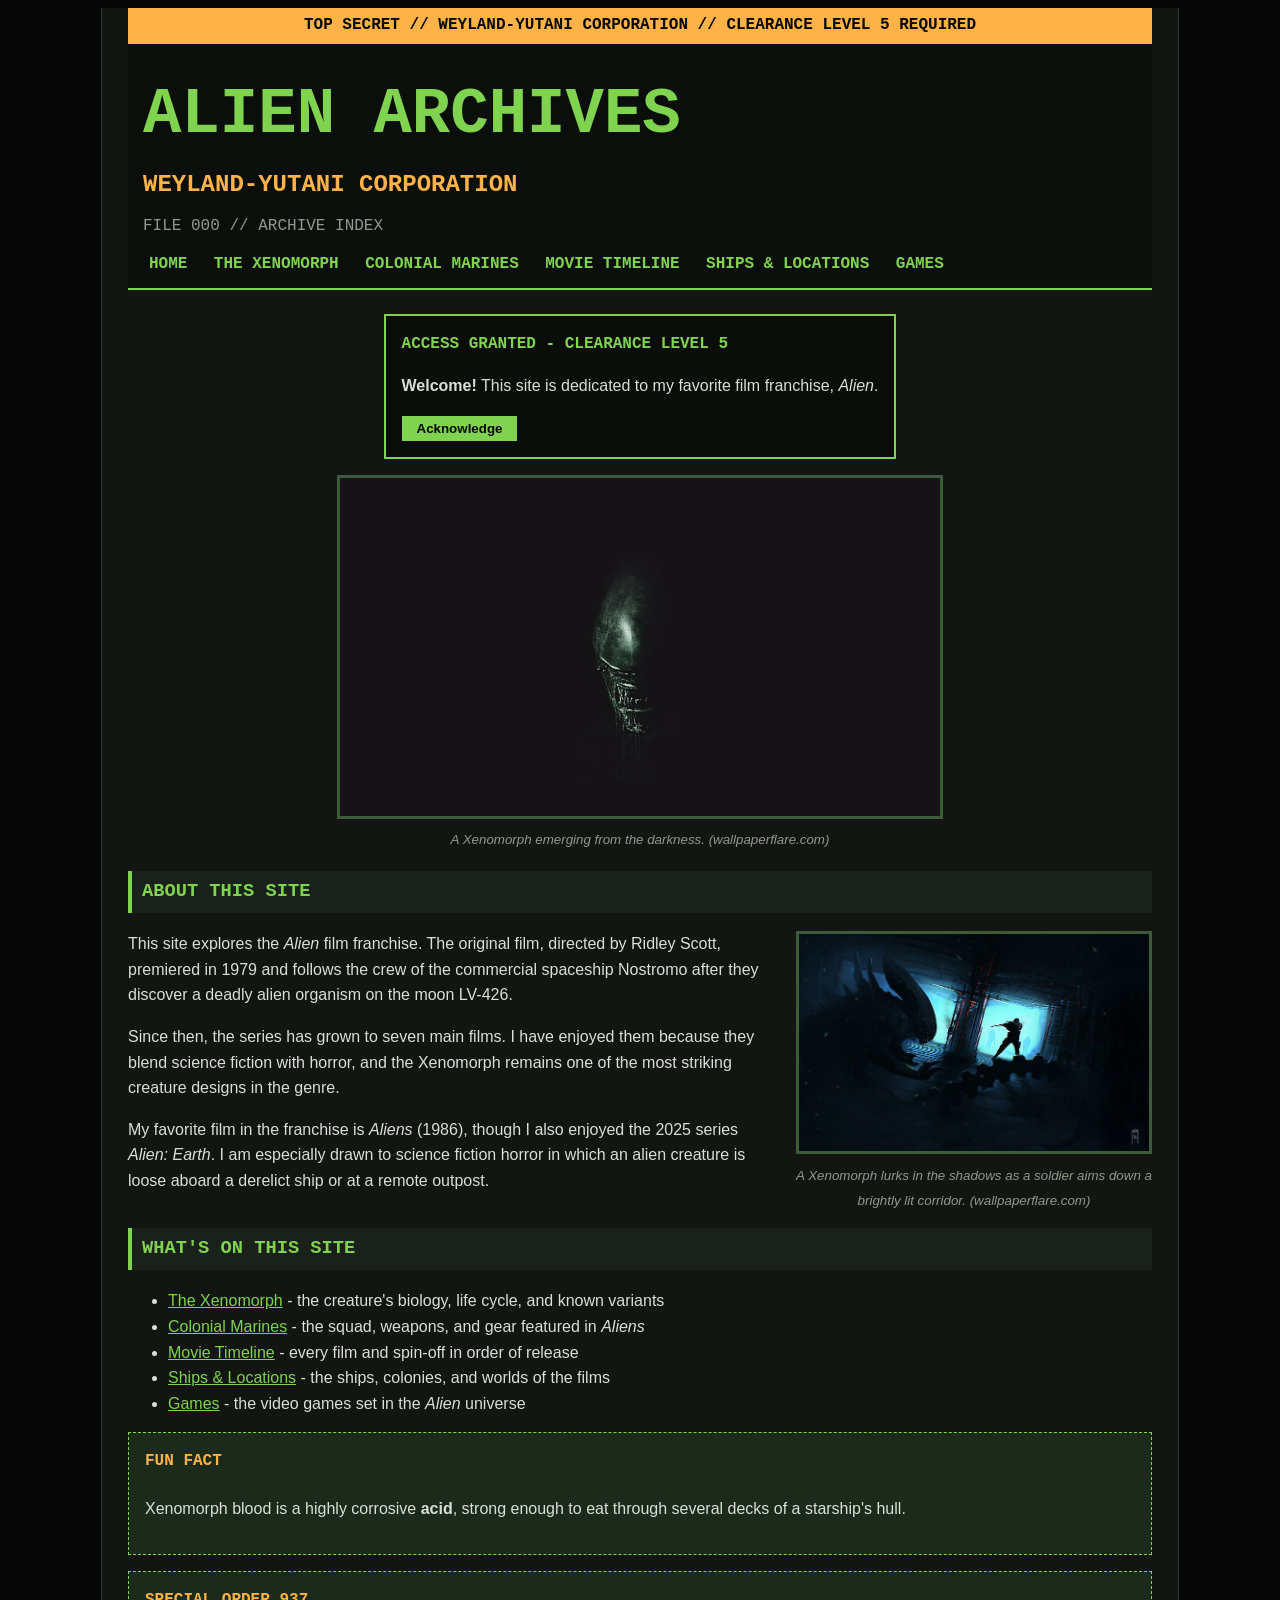
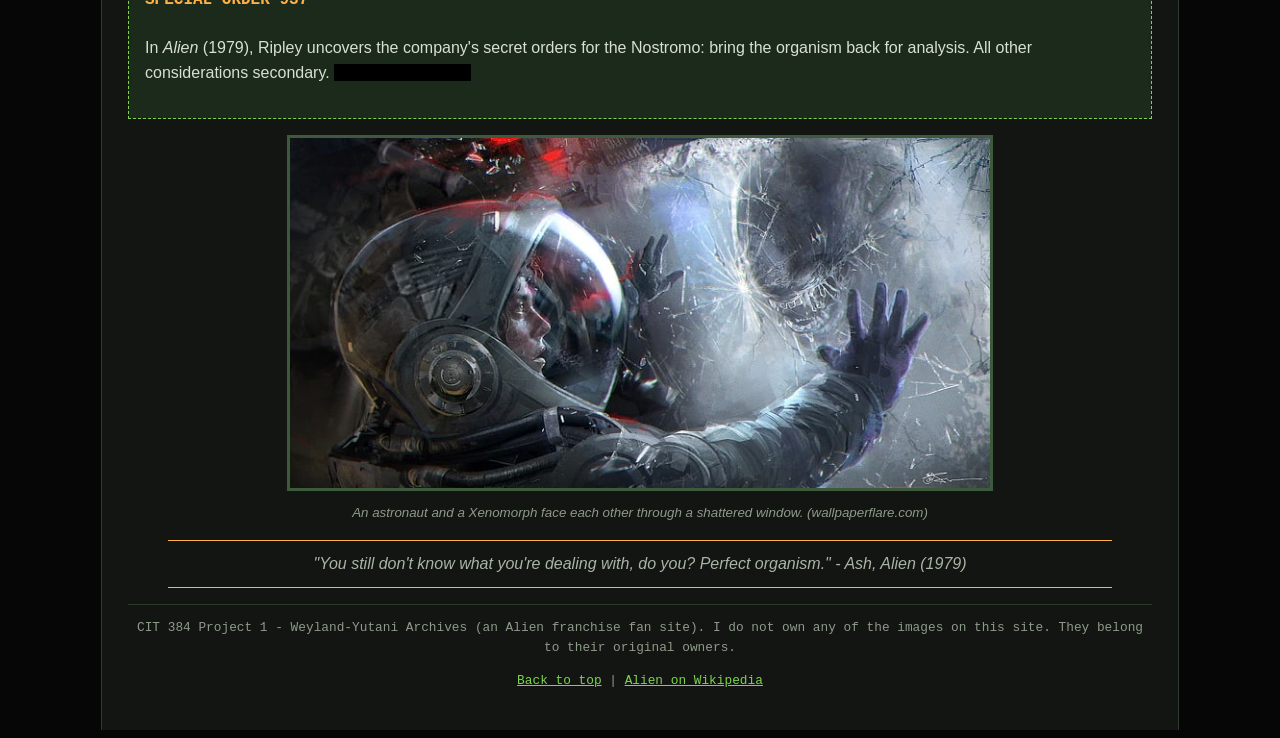
==== commit b660b8fe: "Updated" ====
--- a/index.html
+++ b/index.html
@@ -14,9 +14,9 @@
     <p class="classified">Top Secret // Weyland-Yutani Corporation // Clearance Level 5 Required</p>
     <!-- header = top of the page. id="top" is where "Back to top" jumps to. role helps screen readers -->
     <header id="top" role="banner">
-      <!-- h1 = site name, h2 = page name -->
-      <h1>Weyland-Yutani Archives // Alien Franchise</h1>
-      <h2>Home</h2>
+      <!-- h1 = big site title, h2 = subheader under it (classes make them bigger/amber on the home page only) -->
+      <h1 class="main-title">Alien Archives</h1>
+      <h2 class="subheader">Weyland-Yutani Corporation</h2>
       <!-- file number for the classified look -->
       <p class="file-id">File 000 // Archive Index</p>
       <!-- nav = links to every page. href = where it goes, title = tooltip on hover -->
--- a/css/style.css
+++ b/css/style.css
@@ -96,6 +96,19 @@
   margin: 0 0 10px 0;
 }
 
+/* home page only: big "Alien Archives" title */
+.main-title {
+  font-size: 4rem;            /* 4 x 16px = 64px */
+}
+
+/* home page only: "Weyland-Yutani Corporation" under the big title */
+.subheader {
+  font-family: "Courier New", Courier, monospace;
+  font-size: 1.5rem;
+  text-transform: uppercase;
+  color: #ffb347;
+}
+
 /* section headings, styled like a status bar */
 h3 {
   font-family: "Courier New", Courier, monospace;
